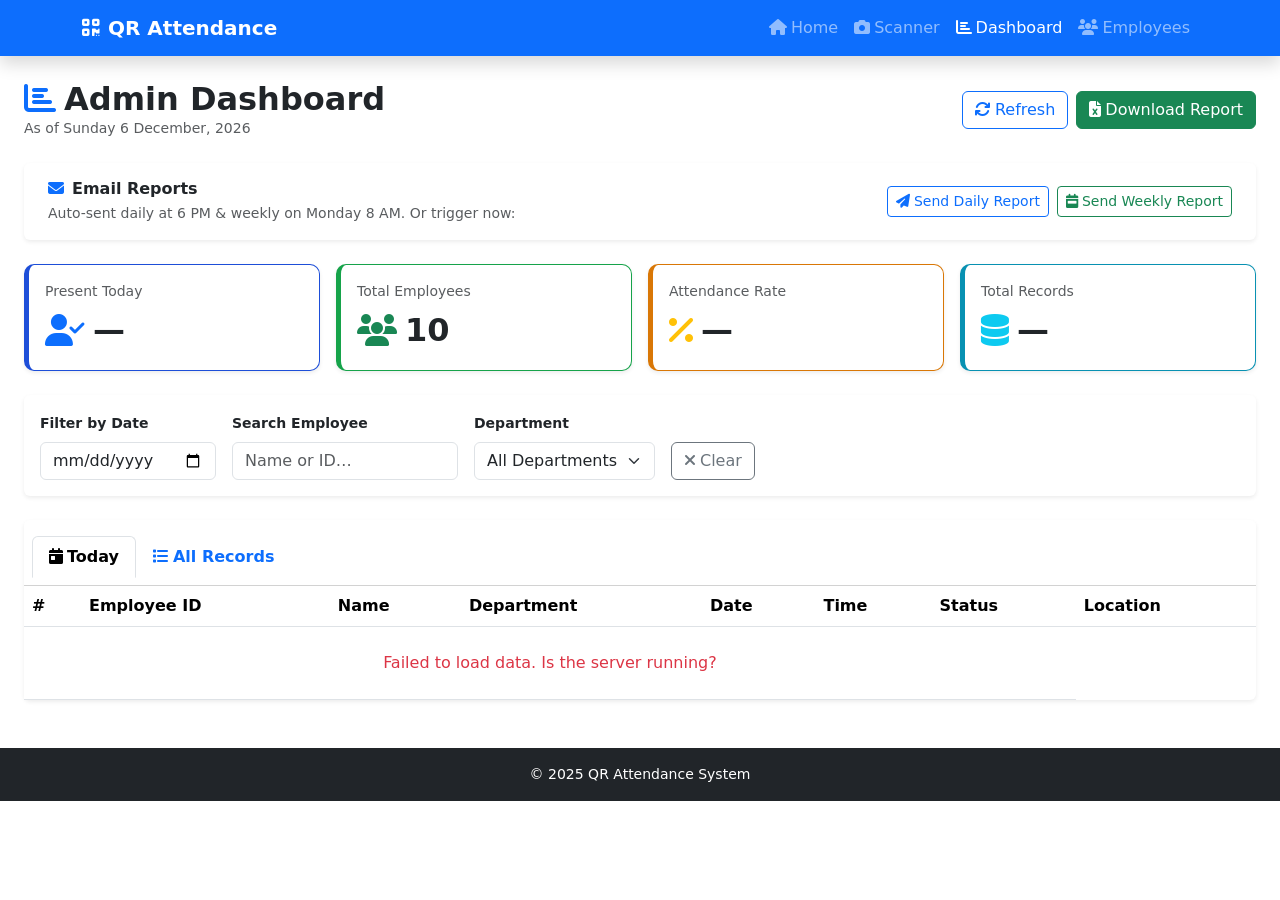
==== src/main/resources/static/pages/dashboard.html @ e6aeaa86 "project files updated" ====
<!DOCTYPE html>
<html lang="en">
<head>
    <meta charset="UTF-8">
    <meta name="viewport" content="width=device-width, initial-scale=1.0">
    <title>Dashboard – QR Attendance</title>
    <link href="https://cdn.jsdelivr.net/npm/bootstrap@5.3.0/dist/css/bootstrap.min.css" rel="stylesheet">
    <link href="https://cdnjs.cloudflare.com/ajax/libs/font-awesome/6.4.0/css/all.min.css" rel="stylesheet">
    <link href="/css/style.css" rel="stylesheet">
    <style>
        .kpi-card { border-left: 5px solid; border-radius: 10px; }
        .kpi-primary  { border-color: #1d4ed8; }
        .kpi-success  { border-color: #16a34a; }
        .kpi-warning  { border-color: #d97706; }
        .kpi-info     { border-color: #0891b2; }
        .table-wrapper { overflow-x: auto; }
        thead th { white-space: nowrap; }
    </style>
</head>
<body>

<nav class="navbar navbar-expand-lg navbar-dark bg-primary shadow">
    <div class="container">
        <a class="navbar-brand fw-bold" href="/"><i class="fas fa-qrcode me-2"></i>QR Attendance</a>
        <button class="navbar-toggler" type="button" data-bs-toggle="collapse" data-bs-target="#navMenu">
            <span class="navbar-toggler-icon"></span>
        </button>
        <div class="collapse navbar-collapse" id="navMenu">
            <ul class="navbar-nav ms-auto">
                <li class="nav-item"><a class="nav-link" href="/"><i class="fas fa-home me-1"></i>Home</a></li>
                <li class="nav-item"><a class="nav-link" href="/pages/scanner.html"><i class="fas fa-camera me-1"></i>Scanner</a></li>
                <li class="nav-item"><a class="nav-link active" href="/pages/dashboard.html"><i class="fas fa-chart-bar me-1"></i>Dashboard</a></li>
                <li class="nav-item"><a class="nav-link" href="/pages/employees.html"><i class="fas fa-users me-1"></i>Employees</a></li>
            </ul>
        </div>
    </div>
</nav>

<div class="container-fluid py-4 px-4">

    <div class="d-flex flex-wrap align-items-center justify-content-between mb-4 gap-3">
        <div>
            <h2 class="fw-bold mb-0"><i class="fas fa-chart-bar text-primary me-2"></i>Admin Dashboard</h2>
            <p class="text-muted mb-0 small" id="current-date"></p>
        </div>
        <div class="d-flex gap-2">
            <button class="btn btn-outline-primary" onclick="loadData()">
                <i class="fas fa-refresh me-1"></i>Refresh
            </button>
            <a href="/api/attendance/download" class="btn btn-success">
                <i class="fas fa-file-excel me-1"></i>Download Report
            </a>
        </div>
    </div>

    <!-- Email Report Panel -->
    <div class="card border-0 shadow-sm mb-4">
        <div class="card-body py-3 px-4">
            <div class="d-flex flex-wrap align-items-center justify-content-between gap-3">
                <div>
                    <h6 class="fw-bold mb-1"><i class="fas fa-envelope text-primary me-2"></i>Email Reports</h6>
                    <p class="text-muted mb-0 small">Auto-sent daily at 6 PM &amp; weekly on Monday 8 AM. Or trigger now:</p>
                </div>
                <div class="d-flex gap-2">
                    <button class="btn btn-outline-primary btn-sm" onclick="sendEmailReport('daily')">
                        <i class="fas fa-paper-plane me-1"></i>Send Daily Report
                    </button>
                    <button class="btn btn-outline-success btn-sm" onclick="sendEmailReport('weekly')">
                        <i class="fas fa-calendar-week me-1"></i>Send Weekly Report
                    </button>
                </div>
            </div>
            <div id="email-status" class="mt-2" style="display:none;"></div>
        </div>
    </div>

    <!-- KPI Cards -->
    <div class="row g-3 mb-4">
        <div class="col-sm-6 col-xl-3">
            <div class="card kpi-card kpi-primary shadow-sm p-3">
                <div class="text-muted small mb-1">Present Today</div>
                <div class="d-flex align-items-center gap-2">
                    <i class="fas fa-user-check fa-2x text-primary"></i>
                    <span class="fs-2 fw-bold" id="kpi-today">—</span>
                </div>
            </div>
        </div>
        <div class="col-sm-6 col-xl-3">
            <div class="card kpi-card kpi-success shadow-sm p-3">
                <div class="text-muted small mb-1">Total Employees</div>
                <div class="d-flex align-items-center gap-2">
                    <i class="fas fa-users fa-2x text-success"></i>
                    <span class="fs-2 fw-bold" id="kpi-total">10</span>
                </div>
            </div>
        </div>
        <div class="col-sm-6 col-xl-3">
            <div class="card kpi-card kpi-warning shadow-sm p-3">
                <div class="text-muted small mb-1">Attendance Rate</div>
                <div class="d-flex align-items-center gap-2">
                    <i class="fas fa-percent fa-2x text-warning"></i>
                    <span class="fs-2 fw-bold" id="kpi-rate">—</span>
                </div>
            </div>
        </div>
        <div class="col-sm-6 col-xl-3">
            <div class="card kpi-card kpi-info shadow-sm p-3">
                <div class="text-muted small mb-1">Total Records</div>
                <div class="d-flex align-items-center gap-2">
                    <i class="fas fa-database fa-2x text-info"></i>
                    <span class="fs-2 fw-bold" id="kpi-all">—</span>
                </div>
            </div>
        </div>
    </div>

    <!-- Filter bar -->
    <div class="card border-0 shadow-sm mb-4">
        <div class="card-body d-flex flex-wrap gap-3 align-items-end">
            <div>
                <label class="form-label small fw-semibold">Filter by Date</label>
                <input type="date" id="filter-date" class="form-control" onchange="applyFilter()">
            </div>
            <div>
                <label class="form-label small fw-semibold">Search Employee</label>
                <input type="text" id="filter-search" class="form-control" placeholder="Name or ID…" oninput="applyFilter()">
            </div>
            <div>
                <label class="form-label small fw-semibold">Department</label>
                <select id="filter-dept" class="form-select" onchange="applyFilter()">
                    <option value="">All Departments</option>
                </select>
            </div>
            <button class="btn btn-outline-secondary" onclick="clearFilters()">
                <i class="fas fa-times me-1"></i>Clear
            </button>
        </div>
    </div>

    <!-- Table toggle: Today / All -->
    <div class="card border-0 shadow-sm">
        <div class="card-header bg-white d-flex align-items-center justify-content-between py-3">
            <ul class="nav nav-tabs card-header-tabs" id="viewTabs">
                <li class="nav-item">
                    <button class="nav-link active fw-semibold" id="tab-today" onclick="switchView('today')">
                        <i class="fas fa-calendar-day me-1"></i>Today
                    </button>
                </li>
                <li class="nav-item">
                    <button class="nav-link fw-semibold" id="tab-all" onclick="switchView('all')">
                        <i class="fas fa-list me-1"></i>All Records
                    </button>
                </li>
            </ul>
            <span class="text-muted small" id="row-count"></span>
        </div>
        <div class="card-body p-0">
            <div class="table-wrapper">
                <table class="table table-hover mb-0" id="attendance-table">
                    <thead>
                        <tr>
                            <th>#</th>
                            <th>Employee ID</th>
                            <th>Name</th>
                            <th>Department</th>
                            <th>Date</th>
                            <th>Time</th>
                            <th>Status</th>
                            <th>Location</th>
                        </tr>
                    </thead>
                    <tbody id="table-body">
                        <tr><td colspan="7" class="text-center py-5 text-muted">Loading…</td></tr>
                    </tbody>
                </table>
            </div>
        </div>
    </div>
</div>

<footer class="bg-dark text-white text-center py-3 mt-4">
    <p class="mb-0 small">&copy; 2025 QR Attendance System</p>
</footer>

<script src="https://cdn.jsdelivr.net/npm/bootstrap@5.3.0/dist/js/bootstrap.bundle.min.js"></script>
<script>
let allRecords   = [];
let todayRecords = [];
let currentView  = 'today';

document.getElementById('current-date').textContent =
    'As of ' + new Date().toLocaleDateString('en-IN', { weekday:'long', year:'numeric', month:'long', day:'numeric' });

async function loadData() {
    try {
        const [todayRes, allRes] = await Promise.all([
            fetch('/api/attendance/today').then(r => r.json()),
            fetch('/api/attendance/all').then(r => r.json())
        ]);

        todayRecords = todayRes.records || [];
        allRecords   = allRes || [];

        document.getElementById('kpi-today').textContent = todayRecords.length;
        document.getElementById('kpi-all').textContent   = allRecords.length;
        const rate = Math.round((todayRecords.length / 10) * 100);
        document.getElementById('kpi-rate').textContent  = rate + '%';

        // Populate department filter
        const depts = [...new Set(allRecords.map(r => r.department).filter(Boolean))].sort();
        const sel = document.getElementById('filter-dept');
        sel.innerHTML = '<option value="">All Departments</option>' +
            depts.map(d => `<option>${d}</option>`).join('');

        renderTable(currentView === 'today' ? todayRecords : allRecords);
    } catch (e) {
        document.getElementById('table-body').innerHTML =
            '<tr><td colspan="7" class="text-center text-danger py-4">Failed to load data. Is the server running?</td></tr>';
    }
}

function renderTable(records) {
    const tbody = document.getElementById('table-body');
    document.getElementById('row-count').textContent = records.length + ' record(s)';

    if (!records.length) {
        tbody.innerHTML = '<tr><td colspan="7" class="text-center py-5 text-muted"><i class="fas fa-inbox fa-2x d-block mb-2"></i>No records found</td></tr>';
        return;
    }

    tbody.innerHTML = records.map((r, i) => {
        const locStatus = r.locationStatus || 'Unknown';
        const locBadge = locStatus === 'Within Office'
            ? `<span class="badge bg-success">${locStatus}</span>`
            : locStatus === 'Outside Office'
            ? `<span class="badge bg-danger">${locStatus}</span>`
            : `<span class="badge bg-secondary">${locStatus}</span>`;
        return `<tr>
            <td class="text-muted">${i + 1}</td>
            <td><code>${r.employeeId}</code></td>
            <td class="fw-semibold">${r.employeeName}</td>
            <td><span class="badge bg-light text-dark border">${r.department}</span></td>
            <td>${r.date}</td>
            <td>${r.time}</td>
            <td><span class="badge-present"><i class="fas fa-check me-1"></i>${r.status}</span></td>
            <td>${locBadge}</td>
        </tr>`;
    }).join('');
}

function switchView(view) {
    currentView = view;
    document.getElementById('tab-today').classList.toggle('active', view === 'today');
    document.getElementById('tab-all').classList.toggle('active', view === 'all');
    applyFilter();
}

function applyFilter() {
    const dateVal   = document.getElementById('filter-date').value;
    const search    = document.getElementById('filter-search').value.toLowerCase();
    const dept      = document.getElementById('filter-dept').value.toLowerCase();
    let base        = currentView === 'today' ? todayRecords : allRecords;

    let filtered = base.filter(r => {
        const dateMatch   = !dateVal   || toInputDate(r.date) === dateVal;
        const searchMatch = !search    || r.employeeId.toLowerCase().includes(search)
                                       || r.employeeName.toLowerCase().includes(search);
        const deptMatch   = !dept      || r.department.toLowerCase() === dept;
        return dateMatch && searchMatch && deptMatch;
    });

    renderTable(filtered);
}

function clearFilters() {
    document.getElementById('filter-date').value   = '';
    document.getElementById('filter-search').value = '';
    document.getElementById('filter-dept').value   = '';
    applyFilter();
}

// Convert dd-MM-yyyy → yyyy-MM-dd for <input type="date">
function toInputDate(ddmmyyyy) {
    const parts = ddmmyyyy.split('-');
    if (parts.length !== 3) return '';
    return `${parts[2]}-${parts[1]}-${parts[0]}`;
}

async function sendEmailReport(type) {
    const statusEl = document.getElementById('email-status');
    statusEl.style.display = 'block';
    statusEl.innerHTML = '<div class="alert alert-info py-2 mb-0"><i class="fas fa-spinner fa-spin me-2"></i>Sending ' + type + ' report…</div>';
    try {
        const res  = await fetch('/api/attendance/email/send-' + type, { method: 'POST' });
        const data = await res.json();
        statusEl.innerHTML = `<div class="alert ${data.success ? 'alert-success' : 'alert-danger'} py-2 mb-0">
            <i class="fas ${data.success ? 'fa-check' : 'fa-xmark'} me-2"></i>${data.message}</div>`;
        setTimeout(() => { statusEl.style.display = 'none'; }, 5000);
    } catch(e) {
        statusEl.innerHTML = '<div class="alert alert-danger py-2 mb-0"><i class="fas fa-xmark me-2"></i>Network error sending report.</div>';
    }
}

loadData();
setInterval(loadData, 30000); // auto-refresh every 30 s
</script>
</body>
</html>
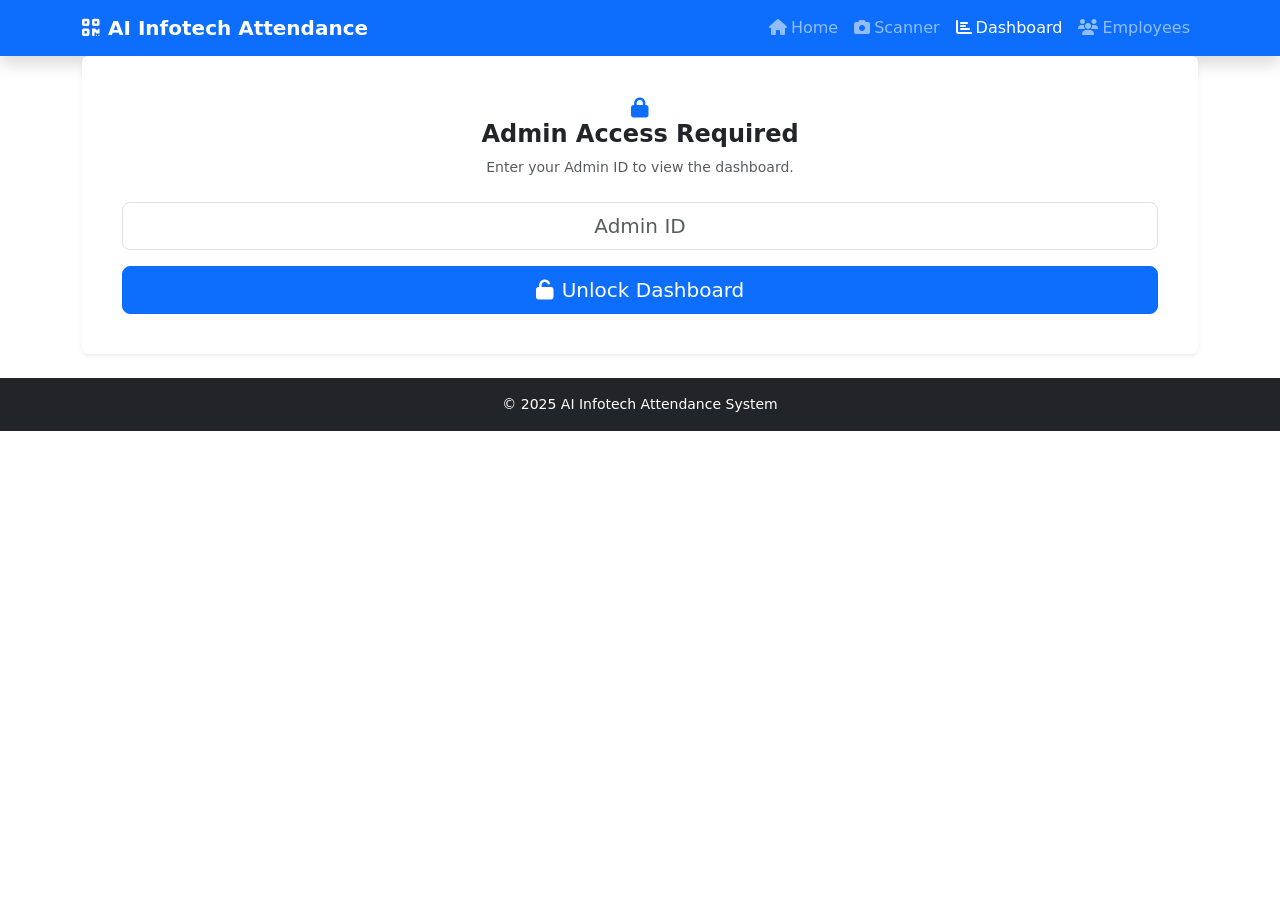
==== commit 98f675c4: "project files updated" ====
--- a/src/main/resources/static/pages/dashboard.html
+++ b/src/main/resources/static/pages/dashboard.html
@@ -3,7 +3,7 @@
 <head>
     <meta charset="UTF-8">
     <meta name="viewport" content="width=device-width, initial-scale=1.0">
-    <title>Dashboard – QR Attendance</title>
+    <title>Dashboard – AI Infotech Attendance</title>
     <link href="https://cdn.jsdelivr.net/npm/bootstrap@5.3.0/dist/css/bootstrap.min.css" rel="stylesheet">
     <link href="https://cdnjs.cloudflare.com/ajax/libs/font-awesome/6.4.0/css/all.min.css" rel="stylesheet">
     <link href="/css/style.css" rel="stylesheet">
@@ -21,7 +21,7 @@
 
 <nav class="navbar navbar-expand-lg navbar-dark bg-primary shadow">
     <div class="container">
-        <a class="navbar-brand fw-bold" href="/"><i class="fas fa-qrcode me-2"></i>QR Attendance</a>
+        <a class="navbar-brand fw-bold" href="/"><i class="fas fa-qrcode me-2"></i>AI Infotech Attendance</a>
         <button class="navbar-toggler" type="button" data-bs-toggle="collapse" data-bs-target="#navMenu">
             <span class="navbar-toggler-icon"></span>
         </button>
@@ -29,13 +29,36 @@
             <ul class="navbar-nav ms-auto">
                 <li class="nav-item"><a class="nav-link" href="/"><i class="fas fa-home me-1"></i>Home</a></li>
                 <li class="nav-item"><a class="nav-link" href="/pages/scanner.html"><i class="fas fa-camera me-1"></i>Scanner</a></li>
-                <li class="nav-item"><a class="nav-link active" href="/pages/dashboard.html"><i class="fas fa-chart-bar me-1"></i>Dashboard</a></li>
+                <li class="nav-item" data-nav="dashboard"><a class="nav-link active" href="/pages/dashboard.html"><i class="fas fa-chart-bar me-1"></i>Dashboard</a></li>
                 <li class="nav-item"><a class="nav-link" href="/pages/employees.html"><i class="fas fa-users me-1"></i>Employees</a></li>
             </ul>
         </div>
     </div>
 </nav>
 
+<!-- Admin Access Gate -->
+<div id="admin-gate" class="container admin-gate-wrap">
+    <div class="card border-0 shadow-sm admin-gate-card p-4">
+        <div class="card-body text-center">
+            <div class="admin-gate-icon">
+                <i class="fas fa-lock fa-lg text-primary"></i>
+            </div>
+            <h4 class="fw-bold mb-2">Admin Access Required</h4>
+            <p class="text-muted small mb-4">Enter your Admin ID to view the dashboard.</p>
+            <form id="admin-gate-form" onsubmit="return submitAdminId(event)">
+                <input type="password" id="admin-id-input" class="form-control form-control-lg text-center mb-3"
+                       placeholder="Admin ID" autocomplete="off" required>
+                <button type="submit" class="btn btn-primary w-100 btn-lg">
+                    <i class="fas fa-unlock me-2"></i>Unlock Dashboard
+                </button>
+            </form>
+            <div id="admin-gate-error" class="alert alert-danger py-2 mt-3 mb-0 small" style="display:none;"></div>
+        </div>
+    </div>
+</div>
+
+<!-- Dashboard content (hidden until admin ID is verified) -->
+<div id="dashboard-content" style="display:none;">
 <div class="container-fluid py-4 px-4">
 
     <div class="d-flex flex-wrap align-items-center justify-content-between mb-4 gap-3">
@@ -50,6 +73,9 @@
             <a href="/api/attendance/download" class="btn btn-success">
                 <i class="fas fa-file-excel me-1"></i>Download Report
             </a>
+            <button class="btn btn-outline-danger" onclick="lockDashboard()" title="Lock dashboard">
+                <i class="fas fa-lock me-1"></i>Lock
+            </button>
         </div>
     </div>
 
@@ -76,7 +102,7 @@
 
     <!-- KPI Cards -->
     <div class="row g-3 mb-4">
-        <div class="col-sm-6 col-xl-3">
+        <div class="col-sm-6 col-xl-2">
             <div class="card kpi-card kpi-primary shadow-sm p-3">
                 <div class="text-muted small mb-1">Present Today</div>
                 <div class="d-flex align-items-center gap-2">
@@ -85,7 +111,25 @@
                 </div>
             </div>
         </div>
-        <div class="col-sm-6 col-xl-3">
+        <div class="col-sm-6 col-xl-2">
+            <div class="card kpi-card shadow-sm p-3" style="border-left:5px solid #0891b2;">
+                <div class="text-muted small mb-1">Work From Home</div>
+                <div class="d-flex align-items-center gap-2">
+                    <i class="fas fa-house fa-2x text-info"></i>
+                    <span class="fs-2 fw-bold" id="kpi-wfh">—</span>
+                </div>
+            </div>
+        </div>
+        <div class="col-sm-6 col-xl-2">
+            <div class="card kpi-card kpi-warning shadow-sm p-3">
+                <div class="text-muted small mb-1">On Leave</div>
+                <div class="d-flex align-items-center gap-2">
+                    <i class="fas fa-calendar-xmark fa-2x text-warning"></i>
+                    <span class="fs-2 fw-bold" id="kpi-leave">—</span>
+                </div>
+            </div>
+        </div>
+        <div class="col-sm-6 col-xl-2">
             <div class="card kpi-card kpi-success shadow-sm p-3">
                 <div class="text-muted small mb-1">Total Employees</div>
                 <div class="d-flex align-items-center gap-2">
@@ -94,20 +138,20 @@
                 </div>
             </div>
         </div>
-        <div class="col-sm-6 col-xl-3">
-            <div class="card kpi-card kpi-warning shadow-sm p-3">
-                <div class="text-muted small mb-1">Attendance Rate</div>
+        <div class="col-sm-6 col-xl-2">
+            <div class="card kpi-card kpi-info shadow-sm p-3">
+                <div class="text-muted small mb-1">Checked Out</div>
                 <div class="d-flex align-items-center gap-2">
-                    <i class="fas fa-percent fa-2x text-warning"></i>
-                    <span class="fs-2 fw-bold" id="kpi-rate">—</span>
-                </div>
-            </div>
-        </div>
-        <div class="col-sm-6 col-xl-3">
-            <div class="card kpi-card kpi-info shadow-sm p-3">
+                    <i class="fas fa-right-from-bracket fa-2x text-secondary"></i>
+                    <span class="fs-2 fw-bold" id="kpi-checkedout">—</span>
+                </div>
+            </div>
+        </div>
+        <div class="col-sm-6 col-xl-2">
+            <div class="card kpi-card shadow-sm p-3" style="border-left:5px solid #6366f1;">
                 <div class="text-muted small mb-1">Total Records</div>
                 <div class="d-flex align-items-center gap-2">
-                    <i class="fas fa-database fa-2x text-info"></i>
+                    <i class="fas fa-database fa-2x" style="color:#6366f1;"></i>
                     <span class="fs-2 fw-bold" id="kpi-all">—</span>
                 </div>
             </div>
@@ -164,32 +208,181 @@
                             <th>Name</th>
                             <th>Department</th>
                             <th>Date</th>
-                            <th>Time</th>
+                            <th>In Time</th>
+                            <th>Out Time</th>
+                            <th>Total Hours</th>
                             <th>Status</th>
                             <th>Location</th>
+                            <th class="text-end">Actions</th>
                         </tr>
                     </thead>
                     <tbody id="table-body">
-                        <tr><td colspan="7" class="text-center py-5 text-muted">Loading…</td></tr>
+                        <tr><td colspan="11" class="text-center py-5 text-muted">Loading…</td></tr>
                     </tbody>
                 </table>
             </div>
         </div>
     </div>
 </div>
+</div><!-- /#dashboard-content -->
+
+<!-- Edit Attendance Modal -->
+<div class="modal fade" id="editAttendanceModal" tabindex="-1" aria-hidden="true">
+    <div class="modal-dialog">
+        <div class="modal-content">
+            <div class="modal-header">
+                <h5 class="modal-title fw-bold"><i class="fas fa-user-pen text-primary me-2"></i>Modify Attendance</h5>
+                <button type="button" class="btn-close" data-bs-dismiss="modal"></button>
+            </div>
+            <form id="edit-attendance-form" onsubmit="return saveAttendanceEdit(event)">
+                <div class="modal-body">
+                    <input type="hidden" id="edit-employeeId">
+                    <input type="hidden" id="edit-originalDate">
+
+                    <div class="mb-3">
+                        <label class="form-label small fw-semibold">Employee</label>
+                        <input type="text" id="edit-employeeDisplay" class="form-control" disabled>
+                    </div>
+
+                    <div class="row g-3">
+                        <div class="col-6">
+                            <label class="form-label small fw-semibold">Date</label>
+                            <input type="date" id="edit-date" class="form-control" required>
+                        </div>
+                        <div class="col-6">
+                            <label class="form-label small fw-semibold">Time</label>
+                            <input type="time" id="edit-time" step="1" class="form-control" required>
+                        </div>
+                    </div>
+
+                    <div class="row g-3 mt-1">
+                        <div class="col-6">
+                            <label class="form-label small fw-semibold">Out Time</label>
+                            <input type="time" id="edit-out-time" step="1" class="form-control">
+                        </div>
+                        <div class="col-6">
+                            <label class="form-label small fw-semibold">Total Hours</label>
+                            <input type="text" id="edit-total-hours" class="form-control" placeholder="e.g. 8h 30m">
+                        </div>
+                    </div>
+
+                    <div class="mb-3 mt-3">
+                        <label class="form-label small fw-semibold">Status</label>
+                        <select id="edit-status" class="form-select" onchange="toggleLeaveReasonEdit()">
+                            <option value="Present">Present</option>
+                            <option value="Work From Home">Work From Home</option>
+                            <option value="On Leave">On Leave</option>
+                            <option value="Late">Late</option>
+                            <option value="Half Day">Half Day</option>
+                            <option value="Absent">Absent</option>
+                        </select>
+                    </div>
+
+                    <div id="edit-leave-reason-wrap" class="mb-3" style="display:none;">
+                        <label class="form-label small fw-semibold">Leave Reason</label>
+                        <input type="text" id="edit-leave-reason" class="form-control" placeholder="e.g. Medical, Personal">
+                    </div>
+
+                    <div class="mb-1">
+                        <label class="form-label small fw-semibold">Department</label>
+                        <input type="text" id="edit-department" class="form-control">
+                    </div>
+
+                    <div id="edit-attendance-error" class="alert alert-danger py-2 mt-3 mb-0 small" style="display:none;"></div>
+                </div>
+                <div class="modal-footer">
+                    <button type="button" class="btn btn-outline-danger me-auto" onclick="deleteAttendanceRow()">
+                        <i class="fas fa-trash me-1"></i>Delete Record
+                    </button>
+                    <button type="button" class="btn btn-secondary" data-bs-dismiss="modal">Cancel</button>
+                    <button type="submit" class="btn btn-primary">
+                        <i class="fas fa-save me-1"></i>Save Changes
+                    </button>
+                </div>
+            </form>
+        </div>
+    </div>
+</div>
 
 <footer class="bg-dark text-white text-center py-3 mt-4">
-    <p class="mb-0 small">&copy; 2025 QR Attendance System</p>
+    <p class="mb-0 small">&copy; 2025 AI Infotech Attendance System</p>
 </footer>
 
 <script src="https://cdn.jsdelivr.net/npm/bootstrap@5.3.0/dist/js/bootstrap.bundle.min.js"></script>
+<script src="/js/admin-gate.js"></script>
 <script>
-let allRecords   = [];
-let todayRecords = [];
-let currentView  = 'today';
+let allRecords    = [];
+let todayRecords  = [];
+let currentView   = 'today';
+let refreshTimer  = null;
+let editModalEl   = null;
 
 document.getElementById('current-date').textContent =
     'As of ' + new Date().toLocaleDateString('en-IN', { weekday:'long', year:'numeric', month:'long', day:'numeric' });
+
+// ─────────────────────────────────────────────────────────────────
+// Admin gate
+// ─────────────────────────────────────────────────────────────────
+
+async function submitAdminId(event) {
+    event.preventDefault();
+    const input    = document.getElementById('admin-id-input');
+    const errorBox = document.getElementById('admin-gate-error');
+    errorBox.style.display = 'none';
+
+    const id = input.value.trim();
+    if (!id) return false;
+
+    try {
+        const res  = await fetch('/api/admin/verify', {
+            method: 'POST',
+            headers: { 'Content-Type': 'application/json' },
+            body: JSON.stringify({ id })
+        });
+        const data = await res.json();
+
+        if (res.ok && data.success) {
+            AdminGate.setAdminVerified();
+            AdminGate.applyNavVisibility();
+            unlockDashboard();
+        } else {
+            errorBox.textContent = data.message || 'Invalid admin ID.';
+            errorBox.style.display = 'block';
+            input.value = '';
+            input.focus();
+        }
+    } catch (e) {
+        errorBox.textContent = 'Could not reach the server. Please try again.';
+        errorBox.style.display = 'block';
+    }
+    return false;
+}
+
+function unlockDashboard() {
+    document.getElementById('admin-gate').style.display = 'none';
+    document.getElementById('dashboard-content').style.display = '';
+    loadData();
+    if (!refreshTimer) refreshTimer = setInterval(loadData, 30000);
+}
+
+function lockDashboard() {
+    AdminGate.clearAdminVerified();
+    AdminGate.applyNavVisibility();
+    if (refreshTimer) { clearInterval(refreshTimer); refreshTimer = null; }
+    document.getElementById('dashboard-content').style.display = 'none';
+    document.getElementById('admin-gate').style.display = '';
+    document.getElementById('admin-id-input').value = '';
+    document.getElementById('admin-gate-error').style.display = 'none';
+}
+
+// On load: if this tab already verified earlier in the session, skip the gate.
+if (AdminGate.isAdminVerified()) {
+    unlockDashboard();
+}
+
+// ─────────────────────────────────────────────────────────────────
+// Data loading & table rendering
+// ─────────────────────────────────────────────────────────────────
 
 async function loadData() {
     try {
@@ -201,10 +394,15 @@
         todayRecords = todayRes.records || [];
         allRecords   = allRes || [];
 
-        document.getElementById('kpi-today').textContent = todayRecords.length;
-        document.getElementById('kpi-all').textContent   = allRecords.length;
-        const rate = Math.round((todayRecords.length / 10) * 100);
-        document.getElementById('kpi-rate').textContent  = rate + '%';
+        const present    = todayRecords.filter(r => r.status === 'Present').length;
+        const wfh        = todayRecords.filter(r => r.status === 'Work From Home').length;
+        const onLeave    = todayRecords.filter(r => r.status === 'On Leave').length;
+        const checkedOut = todayRecords.filter(r => r.outTime && r.outTime !== '').length;
+        document.getElementById('kpi-today').textContent      = present;
+        document.getElementById('kpi-wfh').textContent        = wfh;
+        document.getElementById('kpi-leave').textContent      = onLeave;
+        document.getElementById('kpi-checkedout').textContent = checkedOut;
+        document.getElementById('kpi-all').textContent        = allRecords.length;
 
         // Populate department filter
         const depts = [...new Set(allRecords.map(r => r.department).filter(Boolean))].sort();
@@ -215,7 +413,7 @@
         renderTable(currentView === 'today' ? todayRecords : allRecords);
     } catch (e) {
         document.getElementById('table-body').innerHTML =
-            '<tr><td colspan="7" class="text-center text-danger py-4">Failed to load data. Is the server running?</td></tr>';
+            '<tr><td colspan="11" class="text-center text-danger py-4">Failed to load data. Is the server running?</td></tr>';
     }
 }
 
@@ -224,7 +422,7 @@
     document.getElementById('row-count').textContent = records.length + ' record(s)';
 
     if (!records.length) {
-        tbody.innerHTML = '<tr><td colspan="7" class="text-center py-5 text-muted"><i class="fas fa-inbox fa-2x d-block mb-2"></i>No records found</td></tr>';
+        tbody.innerHTML = '<tr><td colspan="11" class="text-center py-5 text-muted"><i class="fas fa-inbox fa-2x d-block mb-2"></i>No records found</td></tr>';
         return;
     }
 
@@ -235,6 +433,8 @@
             : locStatus === 'Outside Office'
             ? `<span class="badge bg-danger">${locStatus}</span>`
             : `<span class="badge bg-secondary">${locStatus}</span>`;
+        const safeId   = (r.employeeId   || '').replace(/'/g, "\\'");
+        const safeDate = (r.date         || '').replace(/'/g, "\\'");
         return `<tr>
             <td class="text-muted">${i + 1}</td>
             <td><code>${r.employeeId}</code></td>
@@ -244,6 +444,11 @@
             <td>${r.time}</td>
             <td><span class="badge-present"><i class="fas fa-check me-1"></i>${r.status}</span></td>
             <td>${locBadge}</td>
+            <td class="text-end">
+                <button class="btn btn-outline-primary btn-edit-row" onclick="openEditModal('${safeId}', '${safeDate}')">
+                    <i class="fas fa-pen"></i> Edit
+                </button>
+            </td>
         </tr>`;
     }).join('');
 }
@@ -283,6 +488,13 @@
 function toInputDate(ddmmyyyy) {
     const parts = ddmmyyyy.split('-');
     if (parts.length !== 3) return '';
+    return `${parts[2]}-${parts[1]}-${parts[0]}`;
+}
+
+// Convert yyyy-MM-dd → dd-MM-yyyy for the backend's stored format
+function toStoredDate(isoDate) {
+    const parts = isoDate.split('-');
+    if (parts.length !== 3) return isoDate;
     return `${parts[2]}-${parts[1]}-${parts[0]}`;
 }
 
@@ -301,8 +513,107 @@
     }
 }
 
-loadData();
-setInterval(loadData, 30000); // auto-refresh every 30 s
+// ─────────────────────────────────────────────────────────────────
+// Modify attendance (admin) — edit a candidate's record before
+// downloading or emailing the report.
+// ─────────────────────────────────────────────────────────────────
+
+function openEditModal(employeeId, originalDate) {
+    const record = allRecords.find(r => r.employeeId === employeeId && r.date === originalDate)
+                || todayRecords.find(r => r.employeeId === employeeId && r.date === originalDate);
+    if (!record) return;
+
+    document.getElementById('edit-employeeId').value        = employeeId;
+    document.getElementById('edit-originalDate').value      = originalDate;
+    document.getElementById('edit-employeeDisplay').value   = `${record.employeeName} (${employeeId})`;
+    document.getElementById('edit-date').value              = toInputDate(record.date);
+    document.getElementById('edit-time').value              = record.inTime || record.time || '';
+    document.getElementById('edit-out-time').value          = record.outTime || '';
+    document.getElementById('edit-total-hours').value       = record.totalHours || '';
+    document.getElementById('edit-status').value            = record.status || 'Present';
+    document.getElementById('edit-leave-reason').value      = record.leaveReason || '';
+    document.getElementById('edit-department').value        = record.department || '';
+    document.getElementById('edit-attendance-error').style.display = 'none';
+    toggleLeaveReasonEdit();
+
+    if (!editModalEl) editModalEl = new bootstrap.Modal(document.getElementById('editAttendanceModal'));
+    editModalEl.show();
+}
+
+async function saveAttendanceEdit(event) {
+    event.preventDefault();
+    const errorBox = document.getElementById('edit-attendance-error');
+    errorBox.style.display = 'none';
+
+    const payload = {
+        employeeId:   document.getElementById('edit-employeeId').value,
+        originalDate: document.getElementById('edit-originalDate').value,
+        date:         toStoredDate(document.getElementById('edit-date').value),
+        inTime:       document.getElementById('edit-time').value,
+        outTime:      document.getElementById('edit-out-time').value,
+        totalHours:   document.getElementById('edit-total-hours').value,
+        status:       document.getElementById('edit-status').value,
+        leaveReason:  document.getElementById('edit-leave-reason').value,
+        department:   document.getElementById('edit-department').value
+    };
+
+    try {
+        const res  = await fetch('/api/attendance/update', {
+            method: 'PUT',
+            headers: { 'Content-Type': 'application/json' },
+            body: JSON.stringify(payload)
+        });
+        const data = await res.json();
+
+        if (res.ok && data.success) {
+            editModalEl.hide();
+            loadData();
+        } else {
+            errorBox.textContent = data.message || 'Could not update the record.';
+            errorBox.style.display = 'block';
+        }
+    } catch (e) {
+        errorBox.textContent = 'Network error while saving changes.';
+        errorBox.style.display = 'block';
+    }
+    return false;
+}
+
+function toggleLeaveReasonEdit() {
+    const status = document.getElementById('edit-status').value;
+    document.getElementById('edit-leave-reason-wrap').style.display =
+        status === 'On Leave' ? '' : 'none';
+}
+
+async function deleteAttendanceRow() {
+    const employeeId = document.getElementById('edit-employeeId').value;
+    const date       = document.getElementById('edit-originalDate').value;
+    const display    = document.getElementById('edit-employeeDisplay').value;
+
+    if (!confirm(`Delete the attendance record for ${display} on ${date}? This cannot be undone.`)) {
+        return;
+    }
+
+    const errorBox = document.getElementById('edit-attendance-error');
+    errorBox.style.display = 'none';
+
+    try {
+        const params = new URLSearchParams({ employeeId, date });
+        const res  = await fetch('/api/attendance/delete?' + params.toString(), { method: 'DELETE' });
+        const data = await res.json();
+
+        if (res.ok && data.success) {
+            editModalEl.hide();
+            loadData();
+        } else {
+            errorBox.textContent = data.message || 'Could not delete the record.';
+            errorBox.style.display = 'block';
+        }
+    } catch (e) {
+        errorBox.textContent = 'Network error while deleting the record.';
+        errorBox.style.display = 'block';
+    }
+}
 </script>
 </body>
 </html>
